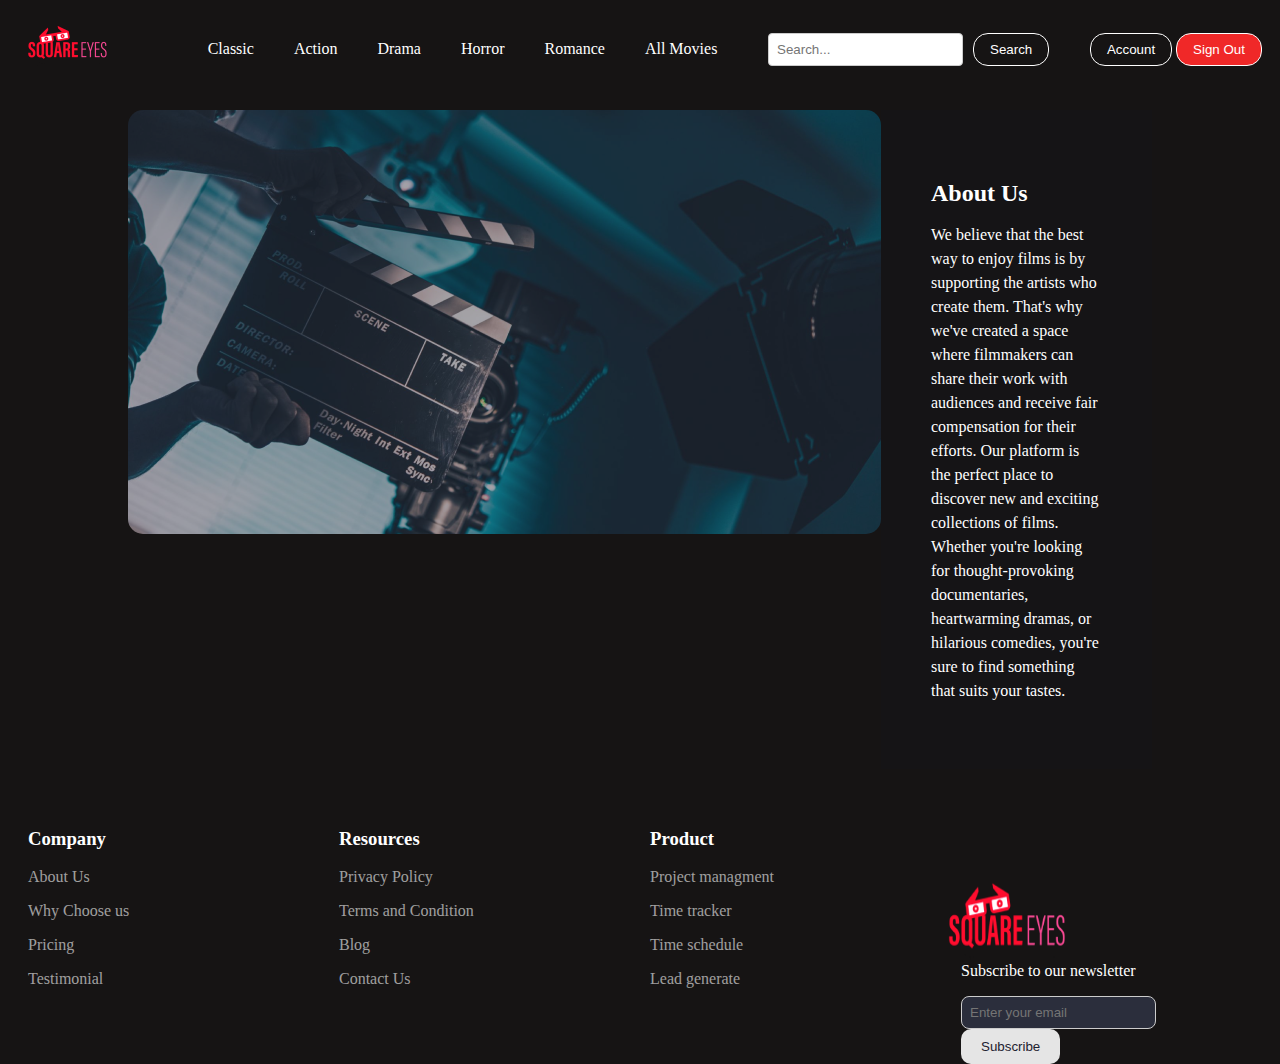
==== HTML/about-us.html @ 1e2f33bd "update 10.06" ====
<!DOCTYPE html>
<html>
<head>
  <title>About Us</title>
  <link rel="stylesheet" type="text/css" href="header.css">
  <link rel="stylesheet" type="text/css" href="about-us.css">
  <link rel="stylesheet" type="text/css" href="footer.css">
</head>

<header>
    <div class="logo">
        <a href="index.html">
          <img src="logo.png" alt="Logo">
        </a>
      </div>
      <nav>
        <ul class="menu">
          <li><a href="#">Classic</a></li>
          <li><a href="#">Action</a></li>
          <li><a href="#">Drama</a></li>
          <li><a href="#">Horror</a></li>
          <li><a href="#">Romance</a></li>
          <li><a href="#">All Movies</a></li>
        </ul>
      </nav>
      <div class="search-bar">
        <input type="text" placeholder="Search...">
        <button class="search-btn">Search</button>
      </div>
      <div class="account">
        <button class="account-btn">Account</button>
        <button class="signout-btn">Sign Out</button>
      </div>
</header>
<body class="about-us-page">
    <div class="container">
        <div class="image-container">
          <img src="about-us-image.png" alt="About Us Image">
        </div>
        <div class="text-container">
          <h2>About Us</h2>
          <p>We believe that the best way to enjoy films is by supporting the artists who create them. That's why we've created a space where filmmakers can share their work with audiences and receive fair compensation for their efforts. Our platform is the perfect place to discover new and exciting collections of films. Whether you're looking for thought-provoking documentaries, heartwarming dramas, or hilarious comedies, you're sure to find something that suits your tastes.</p>
          
        </div>
      </div>

      <footer class="footer">
        <div class="footer-column">
          <h3 class="footer-column-name">Company</h3>
          <p>About Us</p>
          <p>Why Choose us</p>
          <p>Pricing</p>
          <p>Testimonial</p>
        </div>
        <div class="footer-column">
          <h3 class="footer-column-name">Resources</h3>
          <p>Privacy Policy</p>
          <p>Terms and Condition</p>
          <p>Blog</p>
          <p>Contact Us</p>
        </div>
        <div class="footer-column">
          <h3 class="footer-column-name">Product</h3>
          <p>Project managment</p>
          <p>Time tracker</p>
          <p>Time schedule</p>
          <p>Lead generate</p>
        </div>
      <div class="footer-column">
          <h3 class="footer-column-name"> Column 4</h3>
          <img src="logo.png" id="Logo">
          <div class="subscription-form">
            <p>Subscribe to our newsletter</p>
            <form>
              <input type="email" placeholder="Enter your email">
              <button type="submit">Subscribe</button>
            </form>
          </div>
        </div>
      </footer>
</body>
</html>
---- HTML/header.css ----
/* Header Styles */
  header {
    background-color: #161414;
    padding: 10px;
    display: flex;
    justify-content: space-between;
    align-items: center;
    font-family: 
  }
  
  .logo img {
    width: 99px;
    height: 58px;
  }
  
  .menu {
    list-style-type: none;
    display: flex;
    gap: 20px;
  }
  
  .menu li a {
    text-decoration: none;
    color: #FFFFFF;
    padding: 5px 10px;
  }
  
  .search-bar {
    display: flex;
    gap: 10px;
  }
  
  .search-bar input[type="text"] {
    padding: 8px;
    border: 1px solid #ccc;
    border-radius: 4px;
  }
  
  .search-btn {
    padding: 8px 16px;
    background-color: #161414;
    color: #fff;
    border: none;
    border-radius: 4px;
    cursor: pointer;
    border: 1px solid #ffffff;
    border-radius: 15px;
  }
  
  .search-btn:hover {
    background-color: #F02828;
  }
  
  .account-btn {
    padding: 8px 16px;
    background-color: #161414;
    color: #fff;
    border: none;
    border-radius: 4px;
    cursor: pointer;
    border: 1px solid #ffffff;
    border-radius: 15px;
  }
  
  .signout-btn {
    padding: 8px 16px;
    background-color: #F02828;
    color: #fff;
    border: none;
    border-radius: 4px;
    cursor: pointer;
    border: 1px solid #ffffff;
    border-radius: 15px;
  }
  
  .account-btn:hover,
  .signout-btn:hover {
    background-color: #F02828;
    opacity: 0.7;
  }
---- HTML/about-us.css ----
/*ABOUT US*/
.container {
    display: flex;
    justify-content: center; /* Center horizontally */
    align-items: top; /* Center vertically */
    height: auto; /* Set the height of the container */
    padding: 20px; /* Add padding */
    margin-left: 100px;
    margin-right: 100px;
}

.image-container img {

height: 424px;
width: 753px;
border-radius: 15px;
}

.text-container {
background-color: #151416;
padding: 50px;
color: #FFFFFF;


}

.text-container h2 {
font-size: 24px;
margin-bottom: 10px;
}

.text-container p {
font-size: 16px;
line-height: 1.5;
}
.about-us-page {
background-color: #161414;
}
---- HTML/footer.css ----
.footer {
    background-color: #161414;
    color: rgba(255, 255, 255, 0.6); /* White color with 60% opacity */
    padding: 20px;
    display: grid;
    grid-template-columns: repeat(4, 1fr);
    grid-gap: 20px;
    grid-template-areas: "column1 column2 column3";
#Logo {
    width: 50%; /* Adjust the width as needed */
    height: 50%; /* Maintain aspect ratio */
    margin-bottom: -40px; 
    margin-left: -27px;
}

.footer-column-name {
  color: #FFFFFF;
}

.subscription-form {
  color: white;
}

  
.subscription-form button[type="submit"] {
padding: 10px 20px;
background-color: #E5E5E5;
color: #1D2130;
border: none;
border-radius: 10px;
cursor: pointer;
}
.subscription-form input[type="email"] {
padding: 8px;
border: 1px solid #ccc;
border-radius: 8px;
color: #E5E5E5;
background: #2B2E3C

}
.footer-column:nth-child(4) h3.footer-column-name {
visibility: hidden;
}
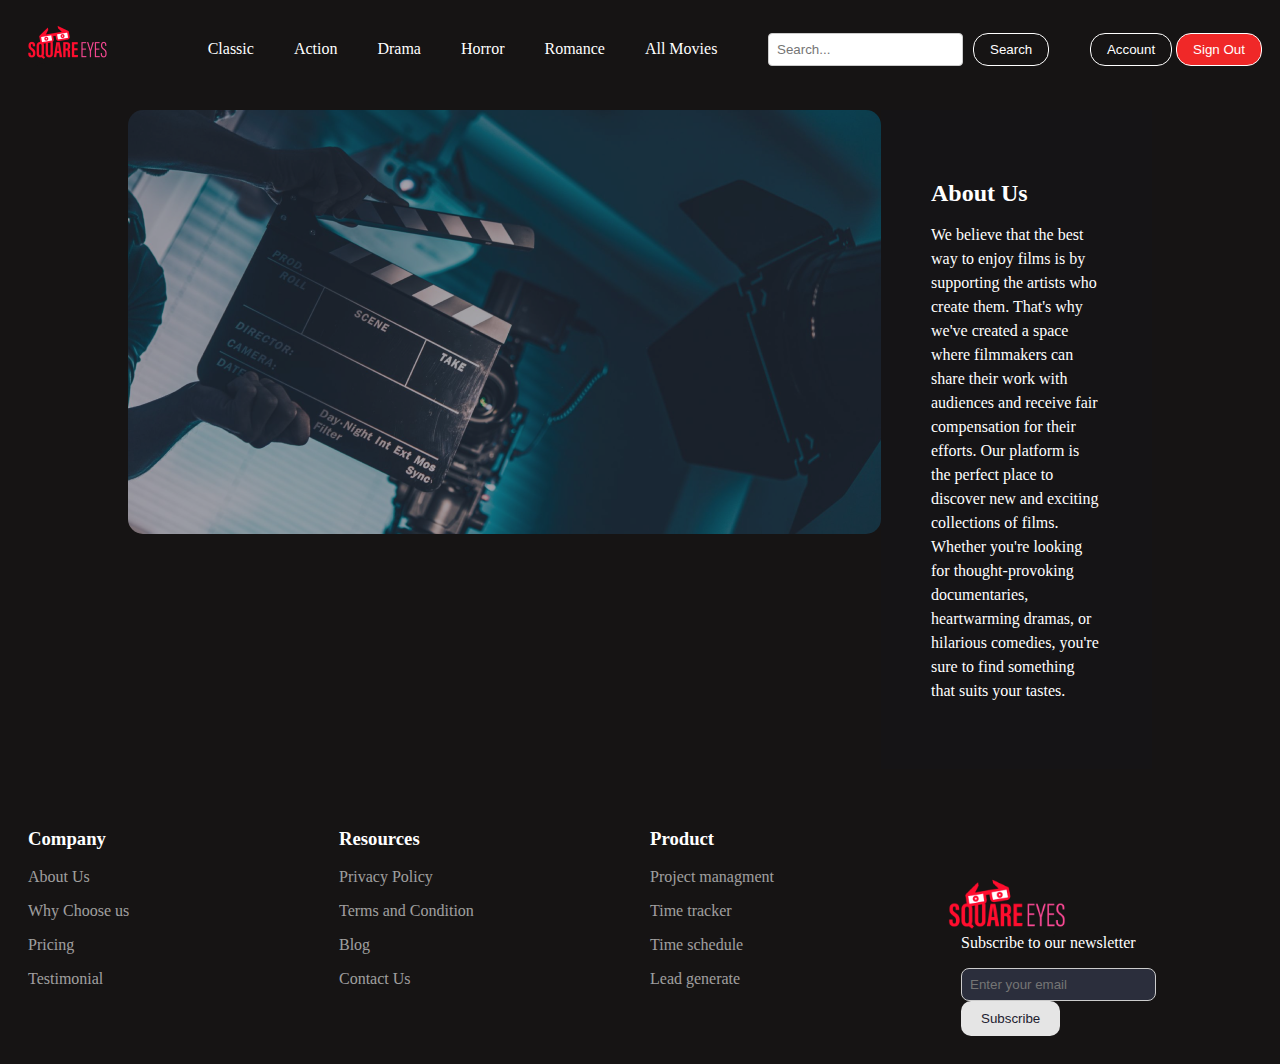
==== commit 06d9f0cf: "15.06.23 update" ====
--- a/HTML/about-us.html
+++ b/HTML/about-us.html
@@ -8,6 +8,7 @@
 </head>
 
 <header>
+
     <div class="logo">
         <a href="index.html">
           <img src="logo.png" alt="Logo">
@@ -31,6 +32,7 @@
         <button class="account-btn">Account</button>
         <button class="signout-btn">Sign Out</button>
       </div>
+
 </header>
 <body class="about-us-page">
     <div class="container">
--- a/HTML/footer.css
+++ b/HTML/footer.css
@@ -1,5 +1,26 @@
-
-.footer {
+@media (max-width: 767px) {
+    /* CSS for screens up to 767px (mobile) */
+    .footer {
+      display: none; /* Hide the footer on smaller screens */
+    }
+  }
+  
+  @media (min-width: 768px) and (max-width: 1023px) {
+    /* CSS for screens between 768px and 1023px (tablets) */
+    .footer {
+      grid-template-columns: repeat(2, 1fr); /* Adjust the number of columns as needed */
+    }
+    
+    #Logo {
+      width: 40%; /* Adjust the logo width for tablets */
+      height: auto; /* Allow the logo height to adjust accordingly */
+      margin-bottom: -30px;
+      margin-left: -20px;
+    }
+  }
+  
+  /* Default CSS for screens larger than 1023px (desktop) */
+  .footer {
     background-color: #161414;
     color: rgba(255, 255, 255, 0.6); /* White color with 60% opacity */
     padding: 20px;
@@ -7,39 +28,50 @@
     grid-template-columns: repeat(4, 1fr);
     grid-gap: 20px;
     grid-template-areas: "column1 column2 column3";
-#Logo {
-    width: 50%; /* Adjust the width as needed */
-    height: 50%; /* Maintain aspect ratio */
+  }
+  
+  #Logo {
+    width: 50%; /* Adjust the logo width for desktop */
+    height: auto; /* Allow the logo height to adjust accordingly */
     margin-bottom: -40px; 
     margin-left: -27px;
-}
-
-.footer-column-name {
-  color: #FFFFFF;
-}
-
-.subscription-form {
-  color: white;
-}
-
+  }
   
-.subscription-form button[type="submit"] {
-padding: 10px 20px;
-background-color: #E5E5E5;
-color: #1D2130;
-border: none;
-border-radius: 10px;
-cursor: pointer;
-}
-.subscription-form input[type="email"] {
-padding: 8px;
-border: 1px solid #ccc;
-border-radius: 8px;
-color: #E5E5E5;
-background: #2B2E3C
-
-}
-.footer-column:nth-child(4) h3.footer-column-name {
-visibility: hidden;
-}
-
+  .footer-column-name {
+    color: #FFFFFF;
+  }
+  
+  .subscription-form {
+    color: white;
+  }
+  
+  .subscription-form button[type="submit"] {
+    padding: 10px 20px;
+    background-color: #E5E5E5;
+    color: #1D2130;
+    border: none;
+    border-radius: 10px;
+    cursor: pointer;
+  }
+  
+  .subscription-form input[type="email"] {
+    padding: 8px;
+    border: 1px solid #ccc;
+    border-radius: 8px;
+    color: #E5E5E5;
+    background: #2B2E3C;
+  }
+  
+  .footer-column:nth-child(4) h3.footer-column-name {
+    visibility: hidden;
+  }
+  
+  .footer a {
+    color: rgba(255, 255, 255, 0.6); /* White color with 60% opacity */
+    text-decoration: none;
+  }
+  
+  .footer a:hover {
+    color: #FFFFFF; /* White color */
+  }
+  